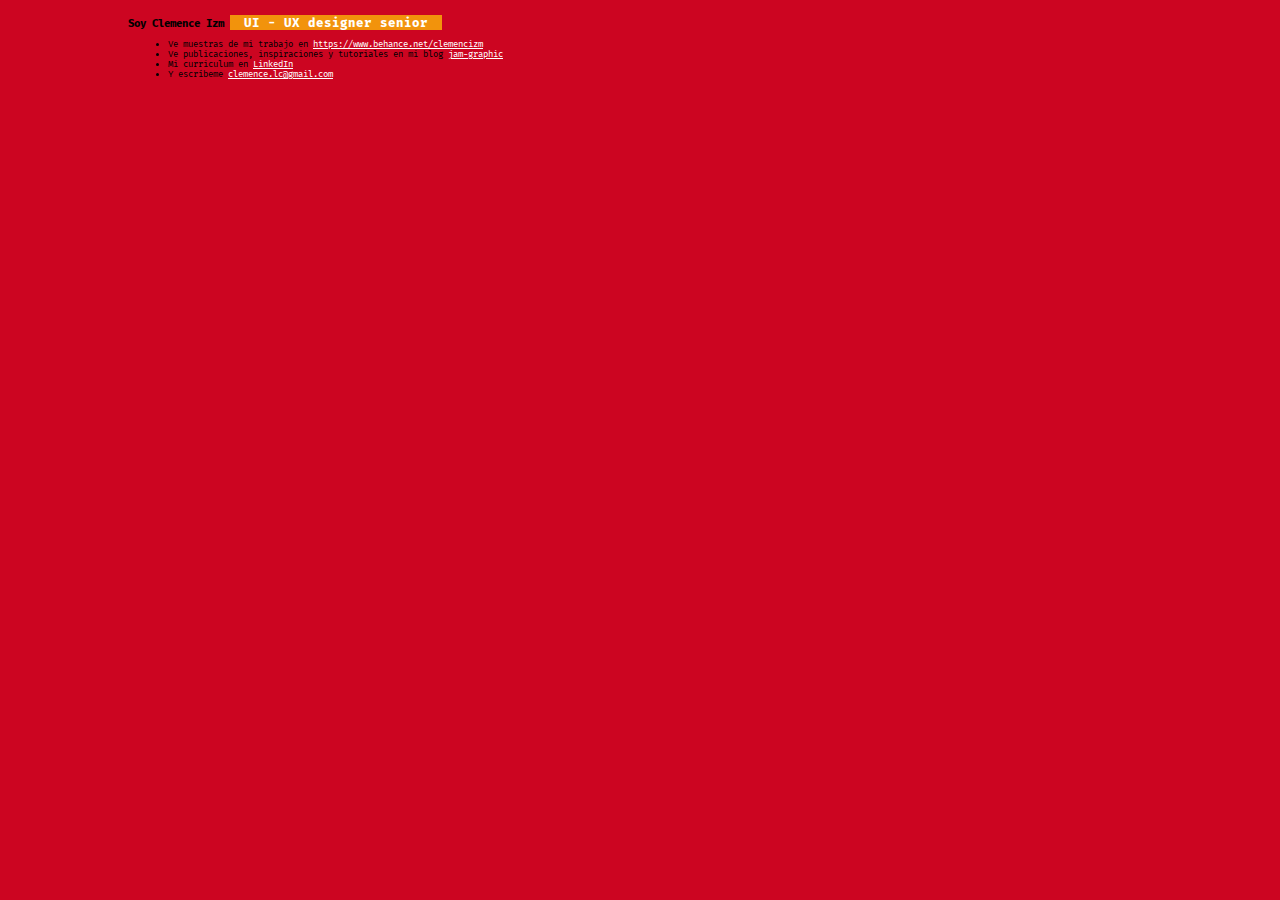
==== index.html @ 654ac45b "try vh" ====
<html>
  <head>
    <link href="https://fonts.googleapis.com/css?family=Fira+Mono" rel="stylesheet">
  </head>
  <body style="background-color:#CC0521; width: 80%; margin: 15px auto 0; font-size:1vh;">
    <h1 style="font-family: 'Fira Mono', monospace; font-size:120%;">Soy Clemence Izm <span style="background-color:#F2930C; display: inline-block; color:#FFFFFF; font-size:116%; padding: 0 14px;">UI - UX designer senior</span></h1>
    <ul>
      <li style="font-family: 'Fira Mono', monospace;">Ve muestras de mi trabajo en <a href="https://www.behance.net/clemencizm" style="color:#FFFFFF" target="_blank">https://www.behance.net/clemencizm</a></li>
      <li style="font-family: 'Fira Mono', monospace;">Ve publicaciones, inspiraciones y tutoriales en mi blog <a href="http://jam-graphic.tumblr.com/" style="color:#FFFFFF" target="_blank">jam-graphic</a></li>
      <li style="font-family: 'Fira Mono', monospace;">Mi curriculum en <a href="https://mx.linkedin.com/in/clemencizm" style="color:#FFFFFF" target="_blank">LinkedIn</a></li>
      <li style="font-family: 'Fira Mono', monospace;">Y escríbeme <a href="mailto:clemence.lc@gmail.com" style="color:#FFFFFF">clemence.lc@gmail.com</a></li>
    </ul>
    
  </body>
</html>
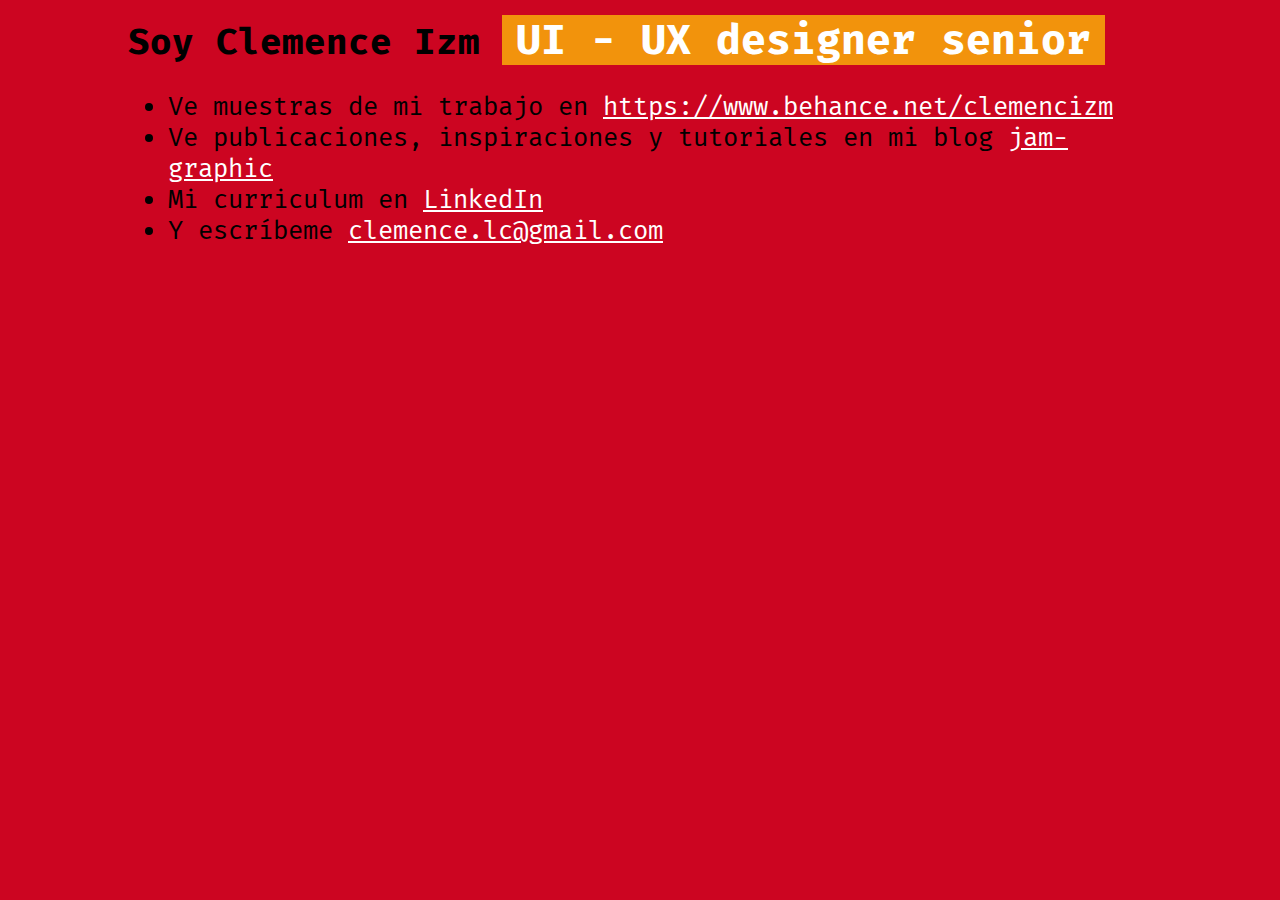
==== commit 14dbd926: "Font size vw for cross device" ====
--- a/index.html
+++ b/index.html
@@ -2,8 +2,8 @@
   <head>
     <link href="https://fonts.googleapis.com/css?family=Fira+Mono" rel="stylesheet">
   </head>
-  <body style="background-color:#CC0521; width: 80%; margin: 15px auto 0; font-size:1vh;">
-    <h1 style="font-family: 'Fira Mono', monospace; font-size:120%;">Soy Clemence Izm <span style="background-color:#F2930C; display: inline-block; color:#FFFFFF; font-size:116%; padding: 0 14px;">UI - UX designer senior</span></h1>
+  <body style="background-color:#CC0521; width: 80%; margin: 15px auto 0; font-size:2vw;">
+    <h1 style="font-family: 'Fira Mono', monospace; font-size:140%;">Soy Clemence Izm <span style="background-color:#F2930C; display: inline-block; color:#FFFFFF; font-size:116%; padding: 0 14px;">UI - UX designer senior</span></h1>
     <ul>
       <li style="font-family: 'Fira Mono', monospace;">Ve muestras de mi trabajo en <a href="https://www.behance.net/clemencizm" style="color:#FFFFFF" target="_blank">https://www.behance.net/clemencizm</a></li>
       <li style="font-family: 'Fira Mono', monospace;">Ve publicaciones, inspiraciones y tutoriales en mi blog <a href="http://jam-graphic.tumblr.com/" style="color:#FFFFFF" target="_blank">jam-graphic</a></li>
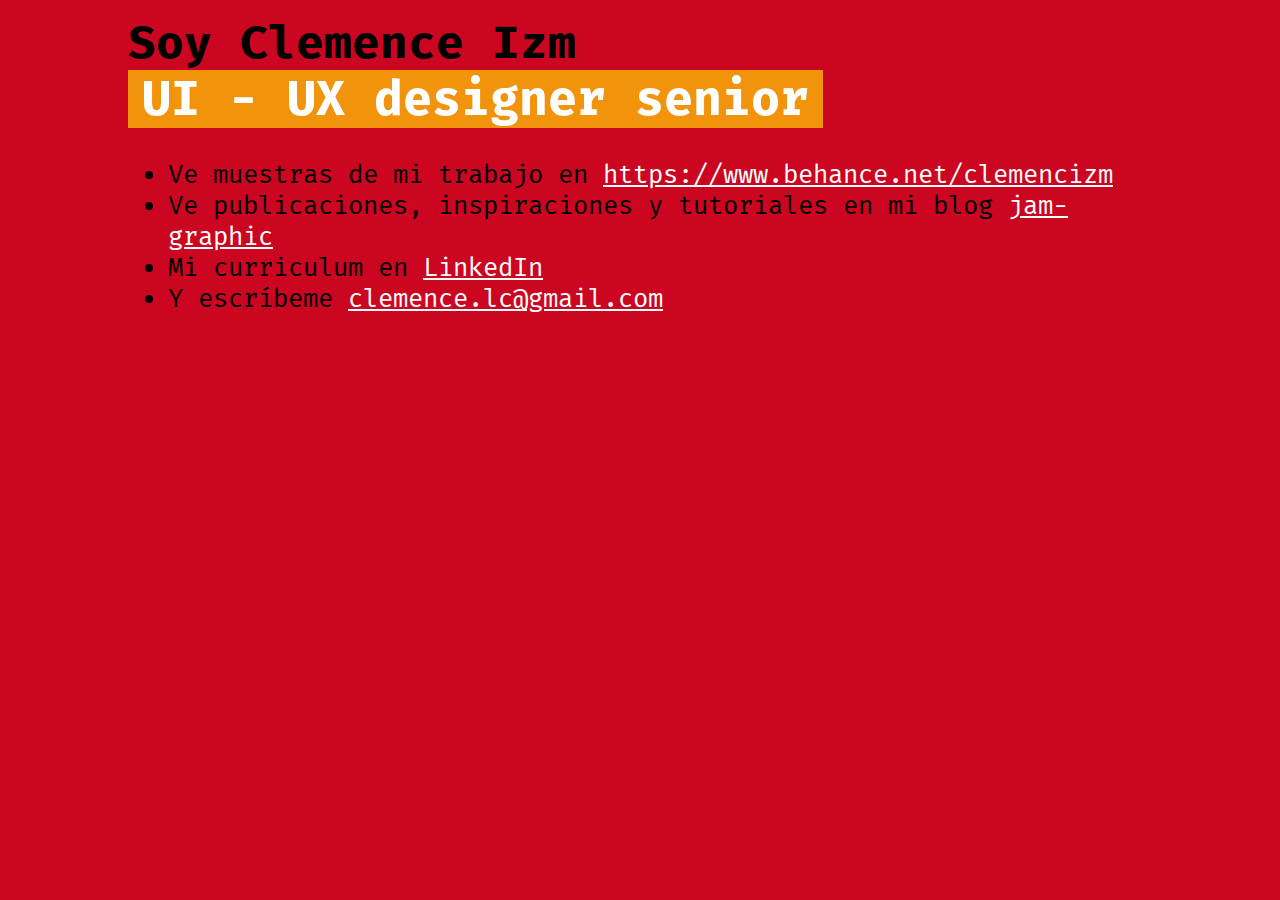
==== commit ad100382: "subtil change font size" ====
--- a/index.html
+++ b/index.html
@@ -3,7 +3,7 @@
     <link href="https://fonts.googleapis.com/css?family=Fira+Mono" rel="stylesheet">
   </head>
   <body style="background-color:#CC0521; width: 80%; margin: 15px auto 0; font-size:2vw;">
-    <h1 style="font-family: 'Fira Mono', monospace; font-size:140%;">Soy Clemence Izm <span style="background-color:#F2930C; display: inline-block; color:#FFFFFF; font-size:116%; padding: 0 14px;">UI - UX designer senior</span></h1>
+    <h1 style="font-family: 'Fira Mono', monospace; font-size:180%;">Soy Clemence Izm <span style="background-color:#F2930C; display: inline-block; color:#FFFFFF; font-size:105%; padding: 0 14px;">UI - UX designer senior</span></h1>
     <ul>
       <li style="font-family: 'Fira Mono', monospace;">Ve muestras de mi trabajo en <a href="https://www.behance.net/clemencizm" style="color:#FFFFFF" target="_blank">https://www.behance.net/clemencizm</a></li>
       <li style="font-family: 'Fira Mono', monospace;">Ve publicaciones, inspiraciones y tutoriales en mi blog <a href="http://jam-graphic.tumblr.com/" style="color:#FFFFFF" target="_blank">jam-graphic</a></li>
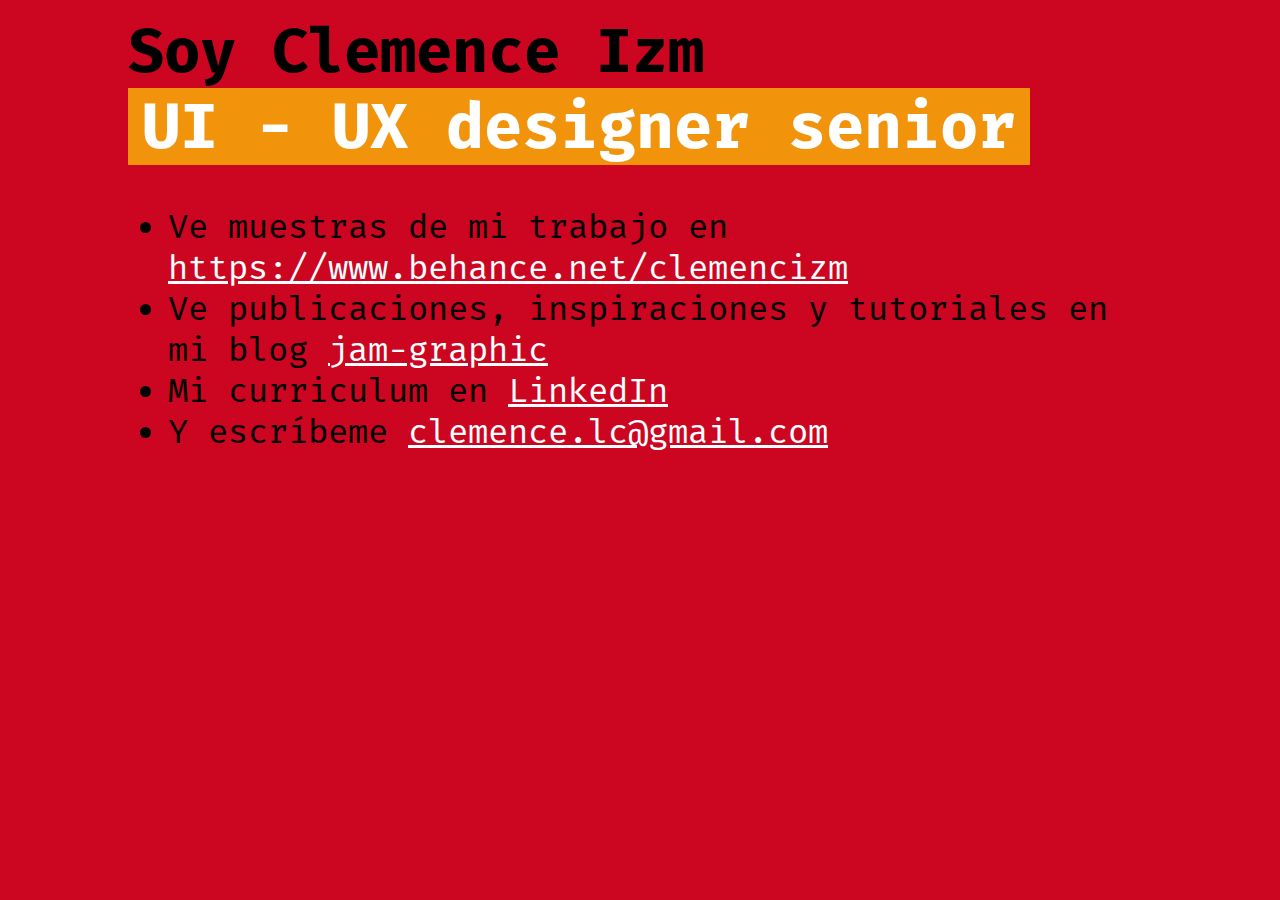
==== commit 2db3ff96: "Update index.html" ====
--- a/index.html
+++ b/index.html
@@ -2,9 +2,9 @@
   <head>
     <link href="https://fonts.googleapis.com/css?family=Fira+Mono" rel="stylesheet">
   </head>
-  <body style="background-color:#CC0521; width: 80%; margin: 15px auto 0; font-size:2vw;">
-    <h1 style="font-family: 'Fira Mono', monospace; font-size:180%;">Soy Clemence Izm <span style="background-color:#F2930C; display: inline-block; color:#FFFFFF; font-size:105%; padding: 0 14px;">UI - UX designer senior</span></h1>
-    <ul>
+  <body style="background-color:#CC0521; width: 80%; margin: 15px auto 0; font-size:2.5vw;">
+    <h1 style="font-family: 'Fira Mono', monospace; font-size:190%;">Soy Clemence Izm <span style="background-color:#F2930C; display: inline-block; color:#FFFFFF; font-size:105%; padding: 0 14px;">UI - UX designer senior</span></h1>
+    <ul style="font-size:106%;">
       <li style="font-family: 'Fira Mono', monospace;">Ve muestras de mi trabajo en <a href="https://www.behance.net/clemencizm" style="color:#FFFFFF" target="_blank">https://www.behance.net/clemencizm</a></li>
       <li style="font-family: 'Fira Mono', monospace;">Ve publicaciones, inspiraciones y tutoriales en mi blog <a href="http://jam-graphic.tumblr.com/" style="color:#FFFFFF" target="_blank">jam-graphic</a></li>
       <li style="font-family: 'Fira Mono', monospace;">Mi curriculum en <a href="https://mx.linkedin.com/in/clemencizm" style="color:#FFFFFF" target="_blank">LinkedIn</a></li>
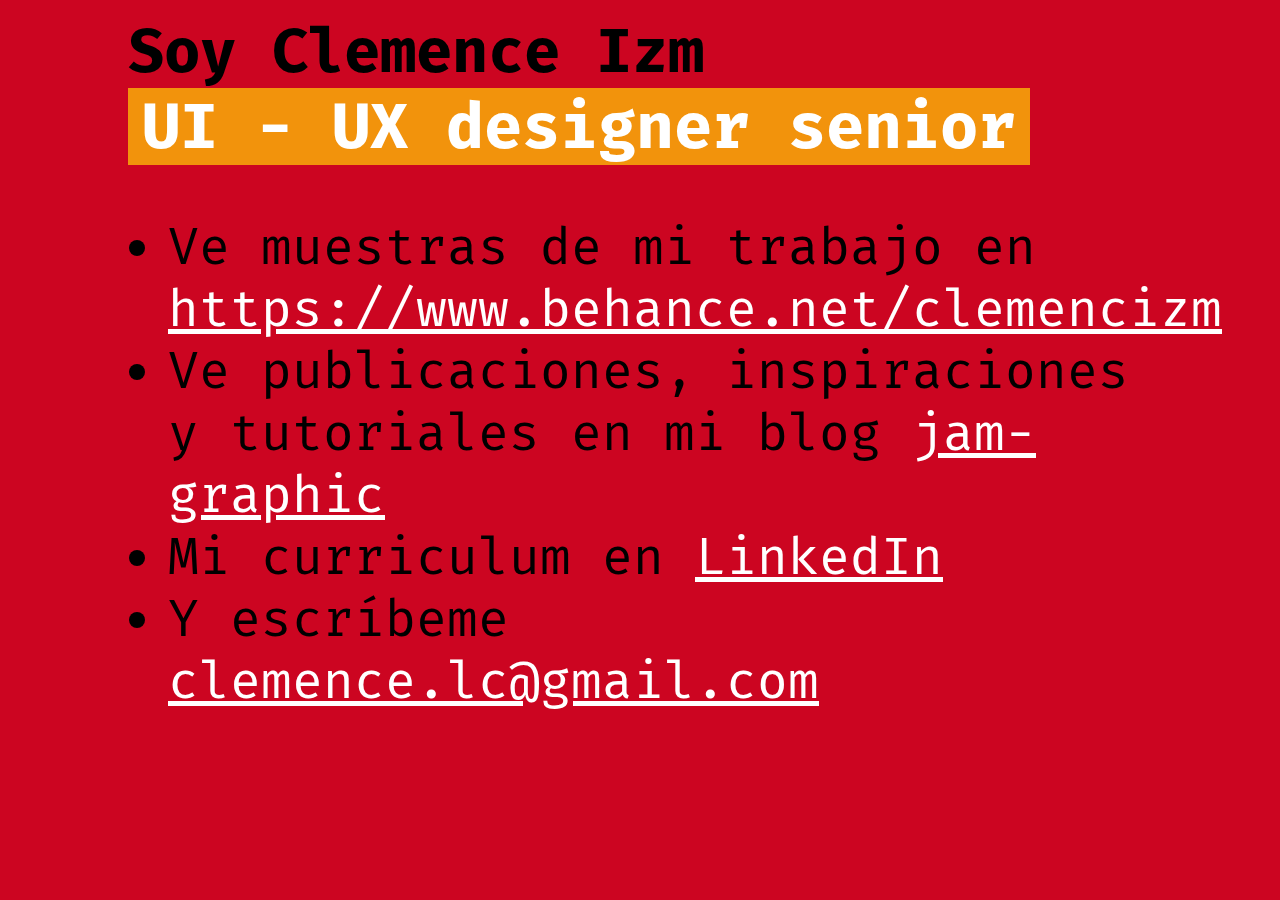
==== commit c4edb4f1: "Update index.html" ====
--- a/index.html
+++ b/index.html
@@ -4,7 +4,7 @@
   </head>
   <body style="background-color:#CC0521; width: 80%; margin: 15px auto 0; font-size:2.5vw;">
     <h1 style="font-family: 'Fira Mono', monospace; font-size:190%;">Soy Clemence Izm <span style="background-color:#F2930C; display: inline-block; color:#FFFFFF; font-size:105%; padding: 0 14px;">UI - UX designer senior</span></h1>
-    <ul style="font-size:106%;">
+    <ul style="font-size:1.6em;">
       <li style="font-family: 'Fira Mono', monospace;">Ve muestras de mi trabajo en <a href="https://www.behance.net/clemencizm" style="color:#FFFFFF" target="_blank">https://www.behance.net/clemencizm</a></li>
       <li style="font-family: 'Fira Mono', monospace;">Ve publicaciones, inspiraciones y tutoriales en mi blog <a href="http://jam-graphic.tumblr.com/" style="color:#FFFFFF" target="_blank">jam-graphic</a></li>
       <li style="font-family: 'Fira Mono', monospace;">Mi curriculum en <a href="https://mx.linkedin.com/in/clemencizm" style="color:#FFFFFF" target="_blank">LinkedIn</a></li>
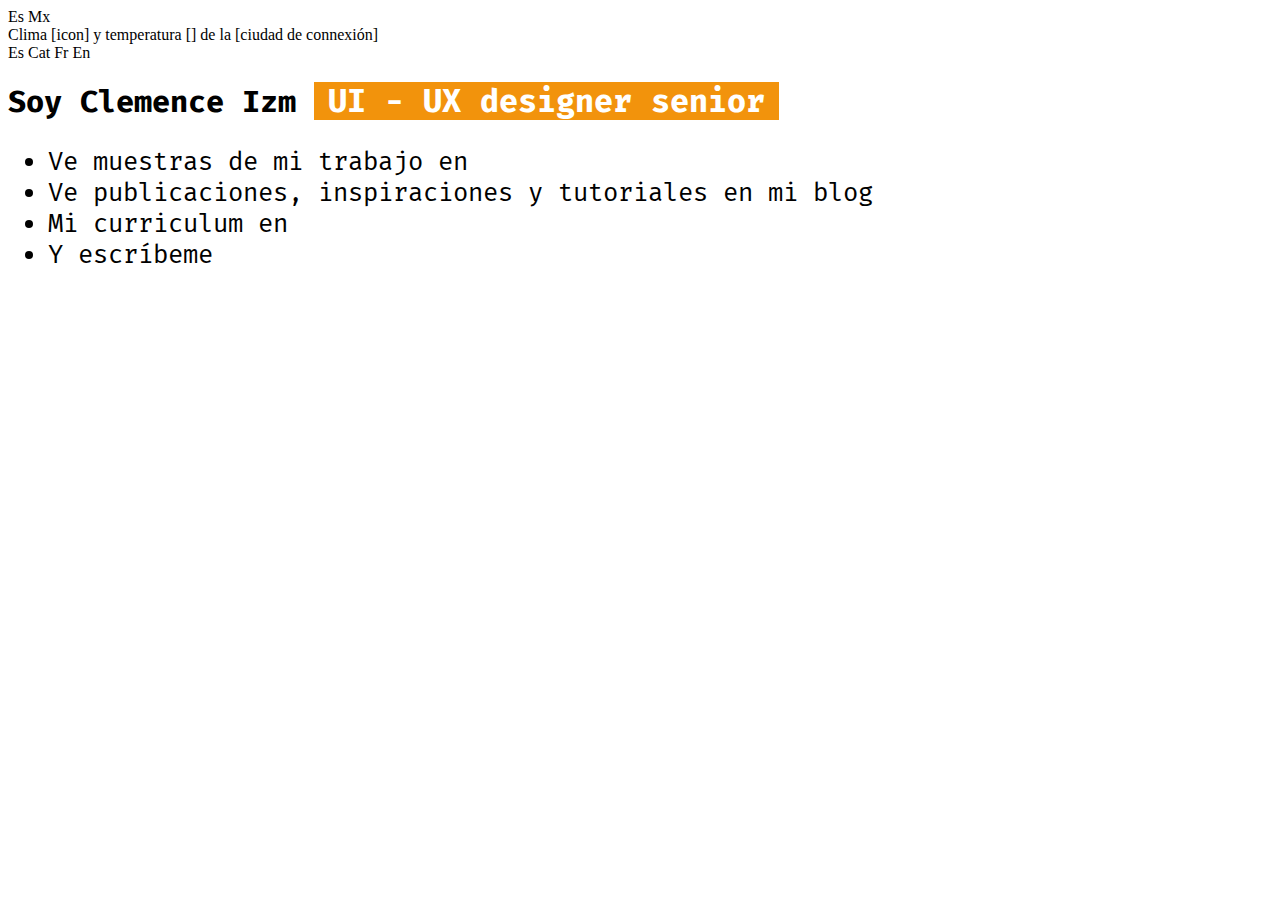
==== commit 3826155c: "js integration" ====
--- a/index.html
+++ b/index.html
@@ -1,15 +1,165 @@
-<html>
-  <head>
-    <link href="https://fonts.googleapis.com/css?family=Fira+Mono" rel="stylesheet">
-  </head>
-  <body style="background-color:#CC0521; width: 80%; margin: 15px auto 0; font-size:2.5vw;">
-    <h1 style="font-family: 'Fira Mono', monospace; font-size:190%;">Soy Clemence Izm <span style="background-color:#F2930C; display: inline-block; color:#FFFFFF; font-size:105%; padding: 0 14px;">UI - UX designer senior</span></h1>
+<!DOCTYPE html>
+
+<!--
+This is an HTML document. It contains information about how elements in the website
+are arranged. In other words, it describes the layout of a website.
+
+I can't wait to see the resumes you put together!
+
+Cameron Pittman, Udacity Course Developer
+-->
+
+<!--
+The <head> of a website generally links to important resources the page will
+need to load. You'll see a lot of <link>s to CSS files for styles and
+<scripts> for JavaScript files to build interactions.
+-->
+<head>
+  <!-- This tells the browser how to read the document. -->
+  <meta charset="utf-8">
+
+  <!-- Tells the browser what the title of this page should be. -->
+  <title>Resume</title>
+
+  <!-- Load the page styles. -->
+  <link href="css/style.css" rel="stylesheet">
+  <link href="https://fonts.googleapis.com/css?family=Fira+Mono" rel="stylesheet">
+  <!--
+  jQuery is a common JavaScript library for reading and making changes to the
+  Document Object Model (DOM). The DOM is a tree that contains information
+  about what is actually visible on a website.
+
+  While HTML is a static document, the browser converts HTML to the
+  DOM and the DOM can change. In fact, JavaScript's power comes from
+  its ability to manipulate the DOM, which is essentially a JavaScript
+  object. When JavaScript makes something interesting happen on a
+  website, it's likely the action happened because JavaScript changed
+  the DOM. jQuery is fast and easy to use, but it doesn't do anything
+  you can't accomplish with vanilla (regular) JavaScript.
+  -->
+  <script src="js/jQuery.js"></script>
+
+  <!-- More on helper.js in the class -->
+  <script src="js/helper.js"></script>
+
+  <!--
+  Uncomment the <script> tag below when you're ready to add an interactive
+  Google Map to your resume!
+  -->
+<!-- <script type="text/javascript" src="http://maps.googleapis.com/maps/api/js?libraries=places"></script> -->
+
+  <meta name="viewport" content="width=device-width">
+ 
+</head>
+<body>
+  <div id="main">
+    <header id="header" class="center-content clear-fix">
+    		<div id="header-top">
+    			<div id="time">
+            <span class="header_label">Es</span>
+    				<span id="time_es"></span>
+            <span class="header_label">Mx</span>
+            <span id="time_mx"></span>
+    			</div>
+    			<div id="lastUpdate-date"></div>
+    			<div id="climat">Clima [icon] y temperatura [] de la [ciudad de connexión]
+          </div>
+          <div id="language">
+            <span class="language_es">Es</span>
+            <span class="language_cat">Cat</span>
+            <span class="language_fr">Fr</span>
+            <span class="language_en">En</span>
+          </div>
+          <p id="name"></p>
+	    	</div>
+
+      <ul id="topContacts" class="flex-box"></ul>
+    </header>
+      
+
+      
+      <h1 style="font-family: 'Fira Mono', monospace; font-size:190%;">Soy Clemence Izm <span style="background-color:#F2930C; display: inline-block; color:#FFFFFF; font-size:105%; padding: 0 14px;">UI - UX designer senior</span></h1>
     <ul style="font-size:1.6em;">
       <li style="font-family: 'Fira Mono', monospace;">Ve muestras de mi trabajo en <a href="https://www.behance.net/clemencizm" style="color:#FFFFFF" target="_blank">https://www.behance.net/clemencizm</a></li>
       <li style="font-family: 'Fira Mono', monospace;">Ve publicaciones, inspiraciones y tutoriales en mi blog <a href="http://jam-graphic.tumblr.com/" style="color:#FFFFFF" target="_blank">jam-graphic</a></li>
       <li style="font-family: 'Fira Mono', monospace;">Mi curriculum en <a href="https://mx.linkedin.com/in/clemencizm" style="color:#FFFFFF" target="_blank">LinkedIn</a></li>
       <li style="font-family: 'Fira Mono', monospace;">Y escríbeme <a href="mailto:clemence.lc@gmail.com" style="color:#FFFFFF">clemence.lc@gmail.com</a></li>
     </ul>
-    
-  </body>
+      
+      
+    <div style="clear: both;"></div>
+    <div id="workExperience" class="gray">
+      <h2>Work Experience</h2>
+    </div>
+    <div id="projects">
+      <h2>Projects</h2>
+    </div>
+    <div id="education" class="gray">
+      <h2>Education</h2>
+    </div>
+    <div id="mapDiv">
+      <h2>Where I've Lived and Worked</h2>
+    </div>
+    <div id="lets-connect" class="dark-gray">
+      <h2 class="orange center-text">Let's Connect</h2>
+        <ul id="footerContacts" class="flex-box">
+      </ul>
+    </div>
+  </div>
+
+  <!--
+  The next line tells the browser where to download the JavaScript file you'll be
+  writing. In resumeBuilder.js, you'll be writing code that builds the resume
+  dynamically when this website, index.html, is opened.
+  -->
+
+  <script src="js/resumeBuilder.js"></script>
+
+
+  <!--
+  These scripts are written in JavaScript. You'll be breaking them down as part of
+  a quiz. Essentially, the next few lines are checking to see if you have not
+  changed each section of the resume. If you have not made any changes to a section
+  of the resume, then that part of the resume does not show up. More on this in the
+  course.
+  -->
+
+  <script type="text/javascript">
+    // Notice how all of a sudden there's JavaScript inside this HTML
+    // document? You can write JavaScript between <script> tags. At the end of your
+    // JavaScript, don't forget the closing script tag with the slash (/).
+
+
+    // Also, this is a JavaScript style comment. You can comment in JavaScript with:
+
+    //   two slashes for all following characters on a single line, or
+
+    /*
+        an opening and closing set of slash asterisks for block comments.
+    */
+
+
+    if(document.getElementsByClassName('flex-item').length === 0) {
+      document.getElementById('topContacts').style.display = 'none';
+    }
+    if(document.getElementsByTagName('p').length === 0) {
+      document.getElementById('header').style.display = 'none';
+    }
+    if(document.getElementsByClassName('work-entry').length === 0) {
+      document.getElementById('workExperience').style.display = 'none';
+    }
+    if(document.getElementsByClassName('project-entry').length === 0) {
+      document.getElementById('projects').style.display = 'none';
+    }
+    if(document.getElementsByClassName('education-entry').length === 0) {
+      document.getElementById('education').style.display = 'none';
+    }
+    if(document.getElementsByClassName('flex-item').length === 0) {
+      document.getElementById('lets-connect').style.display = 'none';
+    }
+    if(document.getElementById('map') === null) {
+      document.getElementById('mapDiv').style.display = 'none';
+    }
+  </script>
+</body>
 </html>
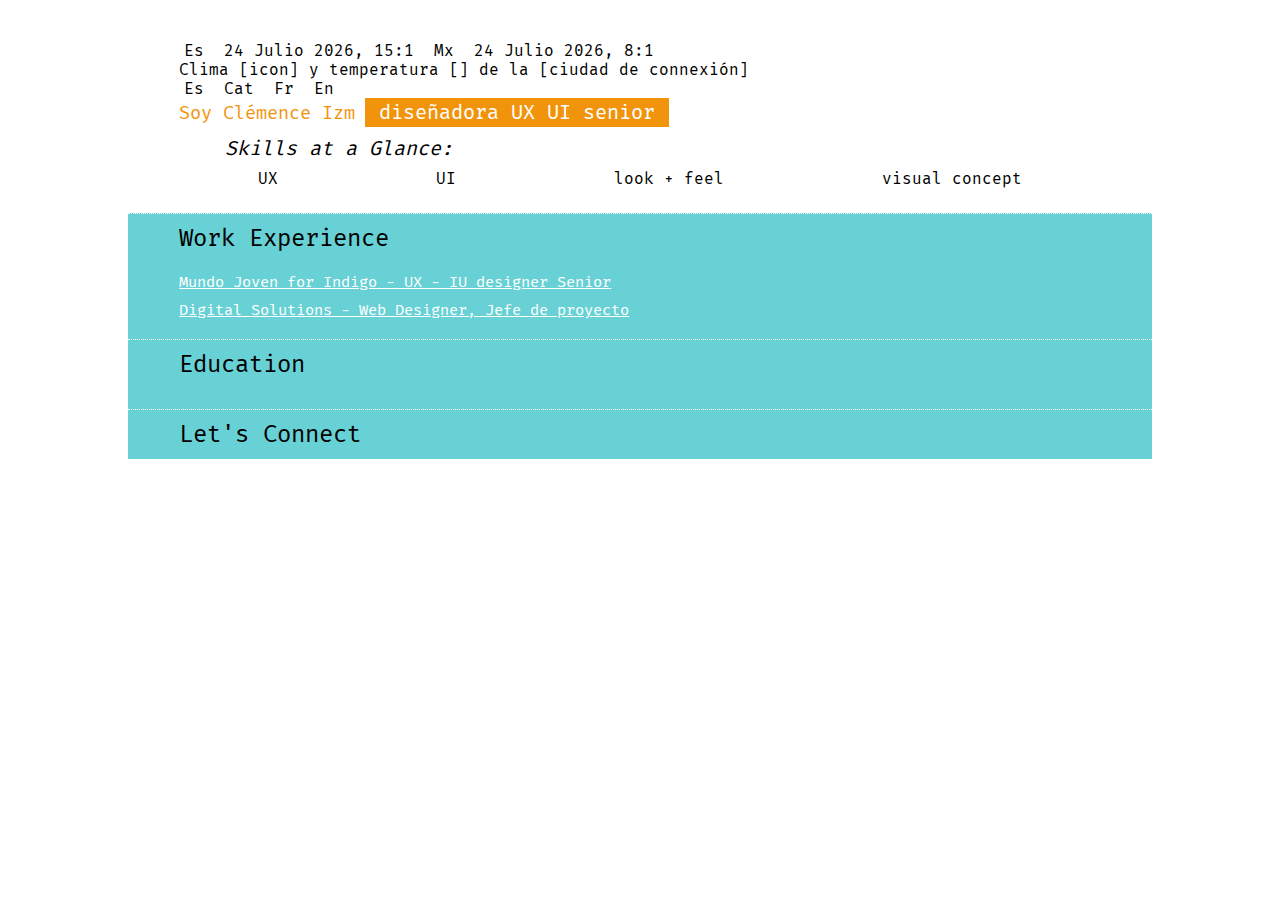
==== commit a84abf8b: "add new version of curriculum" ====
--- a/index.html
+++ b/index.html
@@ -1,5 +1,5 @@
-<!DOCTYPE html>
-
+<!doctype html>
+<html lang="es">
 <!--
 This is an HTML document. It contains information about how elements in the website
 are arranged. In other words, it describes the layout of a website.
@@ -17,9 +17,12 @@
 <head>
   <!-- This tells the browser how to read the document. -->
   <meta charset="utf-8">
+  <meta name="viewport" content="width=device-width">
+
 
   <!-- Tells the browser what the title of this page should be. -->
-  <title>Resume</title>
+  <title>Clemence Izm Curriculum - UX UI designer / Product Designer</title>
+
 
   <!-- Load the page styles. -->
   <link href="css/style.css" rel="stylesheet">
@@ -48,7 +51,6 @@
   -->
 <!-- <script type="text/javascript" src="http://maps.googleapis.com/maps/api/js?libraries=places"></script> -->
 
-  <meta name="viewport" content="width=device-width">
  
 </head>
 <body>
@@ -75,18 +77,6 @@
 
       <ul id="topContacts" class="flex-box"></ul>
     </header>
-      
-
-      
-      <h1 style="font-family: 'Fira Mono', monospace; font-size:190%;">Soy Clemence Izm <span style="background-color:#F2930C; display: inline-block; color:#FFFFFF; font-size:105%; padding: 0 14px;">UI - UX designer senior</span></h1>
-    <ul style="font-size:1.6em;">
-      <li style="font-family: 'Fira Mono', monospace;">Ve muestras de mi trabajo en <a href="https://www.behance.net/clemencizm" style="color:#FFFFFF" target="_blank">https://www.behance.net/clemencizm</a></li>
-      <li style="font-family: 'Fira Mono', monospace;">Ve publicaciones, inspiraciones y tutoriales en mi blog <a href="http://jam-graphic.tumblr.com/" style="color:#FFFFFF" target="_blank">jam-graphic</a></li>
-      <li style="font-family: 'Fira Mono', monospace;">Mi curriculum en <a href="https://mx.linkedin.com/in/clemencizm" style="color:#FFFFFF" target="_blank">LinkedIn</a></li>
-      <li style="font-family: 'Fira Mono', monospace;">Y escríbeme <a href="mailto:clemence.lc@gmail.com" style="color:#FFFFFF">clemence.lc@gmail.com</a></li>
-    </ul>
-      
-      
     <div style="clear: both;"></div>
     <div id="workExperience" class="gray">
       <h2>Work Experience</h2>
@@ -101,7 +91,7 @@
       <h2>Where I've Lived and Worked</h2>
     </div>
     <div id="lets-connect" class="dark-gray">
-      <h2 class="orange center-text">Let's Connect</h2>
+      <h2 class="">Let's Connect</h2>
         <ul id="footerContacts" class="flex-box">
       </ul>
     </div>
@@ -125,20 +115,8 @@
   -->
 
   <script type="text/javascript">
-    // Notice how all of a sudden there's JavaScript inside this HTML
-    // document? You can write JavaScript between <script> tags. At the end of your
-    // JavaScript, don't forget the closing script tag with the slash (/).
-
-
-    // Also, this is a JavaScript style comment. You can comment in JavaScript with:
-
-    //   two slashes for all following characters on a single line, or
-
-    /*
-        an opening and closing set of slash asterisks for block comments.
-    */
-
-
+   
+    //  Don´t show anything if no content
     if(document.getElementsByClassName('flex-item').length === 0) {
       document.getElementById('topContacts').style.display = 'none';
     }
@@ -152,7 +130,7 @@
       document.getElementById('projects').style.display = 'none';
     }
     if(document.getElementsByClassName('education-entry').length === 0) {
-      document.getElementById('education').style.display = 'none';
+      document.getElementById('education').style.backgroundColor = '#67D1D5';
     }
     if(document.getElementsByClassName('flex-item').length === 0) {
       document.getElementById('lets-connect').style.display = 'none';
@@ -160,6 +138,7 @@
     if(document.getElementById('map') === null) {
       document.getElementById('mapDiv').style.display = 'none';
     }
+
   </script>
 </body>
-</html>
+</html>--- a/css/style.css
+++ b/css/style.css
@@ -0,0 +1,238 @@
+body,
+div,
+ul,
+li,
+p,
+h1,
+h2,
+h3,
+h4,
+h5,
+h6 {
+  padding:0;
+  margin:0;
+  font-family: 'Fira Mono', monospace;
+  font-weight: lighter;
+}
+
+.clear-fix {
+  overflow: auto;
+}
+
+body {
+	background: white;
+	width: 80%; 
+	margin: 15px auto 0; 
+}
+
+.education-entry,
+.work-entry,
+.project-entry {
+  padding: 0 5%;
+}
+
+h1 {
+  font-size: 190%;
+  color: #F2930C;
+  line-height: 48px;
+  display: inline;
+}
+
+h2 {
+  font-weight: 100;
+  font-size: 24px;
+  line-height: 29px;
+  padding: 10px;
+  border-top: 1px dotted white; 
+}
+
+h3 {
+  font-style: italic;
+  font-size: 20px;
+  color: #000;
+  line-height: 22px;
+}
+
+h4 {
+  font-weight: bold;
+  font-size: 14px;
+  color: #4a4a4a;
+  line-height: 17px;
+}
+
+h2,
+h3,
+h4,
+h5 {
+ 	padding:10px 5%;
+
+}
+
+#name {
+	display: inline;
+	font-size: 116%;
+	color: #F2930C;
+}
+
+.highlight {
+	background-color: #F2930C; 
+	display: inline-block; 
+	color: #FFFFFF; 
+	font-size: 109%; 
+	padding: 4px 14px;
+}
+
+	header .highlight {
+		margin-left: 10px;
+	}
+
+
+.date-text {
+  font-style: italic;
+  font-size: 14px;
+  color: #999;
+  line-height: 16px;
+  float: left;
+}
+
+.location-text {
+  font-style: italic;
+  font-size: 14px;
+  color: #999;
+  line-height: 16px;
+  float: right;
+
+}
+
+p {
+  font-size: 14px;
+  color: #333;
+  line-height: 21px;
+}
+
+a {
+  color: white;
+  text-decoration: underline;
+  margin-top: 10px;
+  display: block;
+  background: rgba(0, 0, 0, .0);
+  font-size: 96%;
+}
+
+a:hover {
+	  text-decoration: none;
+	  background: rgba(0, 0, 0, .8);
+}
+
+.welcome-message {
+  font-style: italic;
+  font-size: 18px;
+  color: #f3f3f3;
+  line-height: 28px;
+}
+
+#skills-h3 {
+  display: none;
+}
+
+.orange {
+  background-color: #f5ae23;
+}
+
+.orange-text {
+  color: #f5ae23;
+}
+
+.white-text {
+  font-weight: bold;
+  color: #fff;
+}
+
+.gray {
+  background-color: rgb(103, 209, 213);
+  clear:both;
+  padding-bottom: 20px;
+}
+
+.dark-gray {
+  background-color: #67D1D5;
+}
+
+/* TODO: Replace with image later */
+#header {}
+
+.flex-box {
+  display: -webkit-flex;
+  display: flex;
+  flex-direction: row;
+  flex-wrap: wrap;
+  justify-content: space-around;
+}
+
+.center-content {
+  padding: 2.5% 5%;
+}
+
+ul {
+  list-style-type: none;
+}
+
+.biopic {
+  float: left;
+  padding: 10px;
+  width: 200px;
+  display: none;
+}
+
+img {
+  padding: 10px;
+}
+
+span {
+  padding: 5px;
+}
+
+/* Media queries to handle various device widths */
+
+@media only screen and (max-width: 1024px) {
+  #lets-connect {
+    margin-top: 5%;
+  }
+}
+
+@media only screen and (max-width:900px) {
+  .biopic {
+    width: 175px;
+  }
+}
+
+@media only screen and (max-width: 750px) {
+  #lets-connect {
+    margin-top: 10%;
+  }
+  .biopic {
+    width: 150px;
+  }
+  .welcome-message {
+    display: none;
+  }
+}
+
+#map {
+  display: block;
+  height: 100%;
+  margin: 0 5%;
+}
+
+#mapDiv {
+  height: 400px;
+  width: 100%;
+  padding-bottom: 5%;
+}
+
+@media only screen and (min-width: 750px) {
+  #skills-h3,
+  .biopic {
+    display: block;
+  }
+}
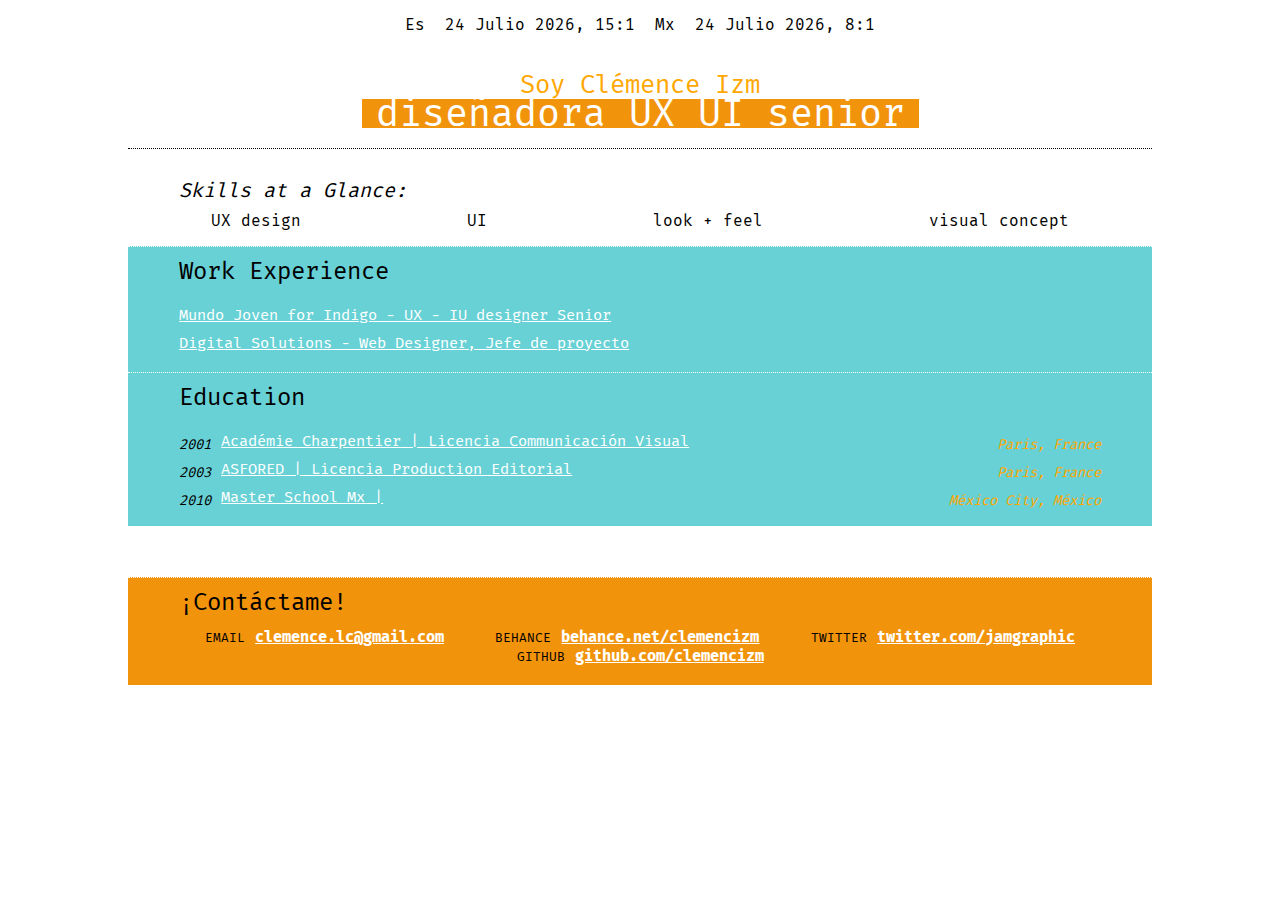
==== commit 27700f28: "index" ====
--- a/index.html
+++ b/index.html
@@ -64,14 +64,14 @@
             <span id="time_mx"></span>
     			</div>
     			<div id="lastUpdate-date"></div>
-    			<div id="climat">Clima [icon] y temperatura [] de la [ciudad de connexión]
+    			<!-- <div id="climat">Clima [icon] y temperatura [] de la [ciudad de connexión]
           </div>
           <div id="language">
             <span class="language_es">Es</span>
             <span class="language_cat">Cat</span>
             <span class="language_fr">Fr</span>
             <span class="language_en">En</span>
-          </div>
+          </div> -->
           <p id="name"></p>
 	    	</div>
 
@@ -91,7 +91,7 @@
       <h2>Where I've Lived and Worked</h2>
     </div>
     <div id="lets-connect" class="dark-gray">
-      <h2 class="">Let's Connect</h2>
+      <h2 class="">¡Contáctame!</h2>
         <ul id="footerContacts" class="flex-box">
       </ul>
     </div>
@@ -130,7 +130,7 @@
       document.getElementById('projects').style.display = 'none';
     }
     if(document.getElementsByClassName('education-entry').length === 0) {
-      document.getElementById('education').style.backgroundColor = '#67D1D5';
+      document.getElementById('education').style.display = 'none';
     }
     if(document.getElementsByClassName('flex-item').length === 0) {
       document.getElementById('lets-connect').style.display = 'none';
--- a/css/style.css
+++ b/css/style.css
@@ -16,13 +16,13 @@
 }
 
 .clear-fix {
-  overflow: auto;
+  /*overflow: auto;*/
 }
 
 body {
 	background: white;
 	width: 80%; 
-	margin: 15px auto 0; 
+	margin: 0 auto 
 }
 
 .education-entry,
@@ -68,10 +68,15 @@
 
 }
 
+#header-top {
+	text-align: center;
+}
+
 #name {
-	display: inline;
-	font-size: 116%;
-	color: #F2930C;
+	color: #ffa700;
+	display: inline-block;
+	margin: 40px auto 20px;
+	font-size: 2vw;
 }
 
 .highlight {
@@ -83,25 +88,32 @@
 }
 
 	header .highlight {
-		margin-left: 10px;
+		margin-top: 4px;
+		display: block;
+		font-size: 150%;
 	}
 
 
 .date-text {
   font-style: italic;
   font-size: 14px;
-  color: #999;
-  line-height: 16px;
+  color: black;
+  line-height: 26px;
+  margin-right: 10px;
   float: left;
 }
 
 .location-text {
   font-style: italic;
   font-size: 14px;
-  color: #999;
-  line-height: 16px;
+  color: #ffa700;
+  line-height: 26px;
   float: right;
-
+}
+
+a:hover .location-text, 
+a:hover .date-text {
+	color:white;
 }
 
 p {
@@ -122,6 +134,7 @@
 a:hover {
 	  text-decoration: none;
 	  background: rgba(0, 0, 0, .8);
+	  color: white;
 }
 
 .welcome-message {
@@ -133,6 +146,8 @@
 
 #skills-h3 {
   display: none;
+  border-top: 1px dotted black;
+  padding-top: 30px;
 }
 
 .orange {
@@ -140,7 +155,8 @@
 }
 
 .orange-text {
-  color: #f5ae23;
+  font-size: 80%;
+  text-transform: uppercase;
 }
 
 .white-text {
@@ -155,7 +171,7 @@
 }
 
 .dark-gray {
-  background-color: #67D1D5;
+  background-color: #F2930C;
 }
 
 /* TODO: Replace with image later */
@@ -170,12 +186,14 @@
 }
 
 .center-content {
-  padding: 2.5% 5%;
+  padding: 1.5% 0;
 }
 
 ul {
   list-style-type: none;
 }
+
+li { list-style: none; }
 
 .biopic {
   float: left;
@@ -192,13 +210,23 @@
   padding: 5px;
 }
 
+
 /* Media queries to handle various device widths */
 
-@media only screen and (max-width: 1024px) {
+
   #lets-connect {
     margin-top: 5%;
-  }
-}
+    padding-bottom: 20px;
+  }
+
+	  #lets-connect ul {
+	  	margin: 0 5%;
+	  }
+
+		  #lets-connect a { 
+		  	display: inline; 
+		  }
+
 
 @media only screen and (max-width:900px) {
   .biopic {
@@ -207,9 +235,13 @@
 }
 
 @media only screen and (max-width: 750px) {
-  #lets-connect {
-    margin-top: 10%;
-  }
+ 
+ #name {margin-top:10px;}
+
+	#name, header .highlight { 
+		font-size: 100%;
+	}
+
   .biopic {
     width: 150px;
   }
@@ -231,8 +263,11 @@
 }
 
 @media only screen and (min-width: 750px) {
+ 
   #skills-h3,
   .biopic {
     display: block;
   }
-}
+
+
+}
